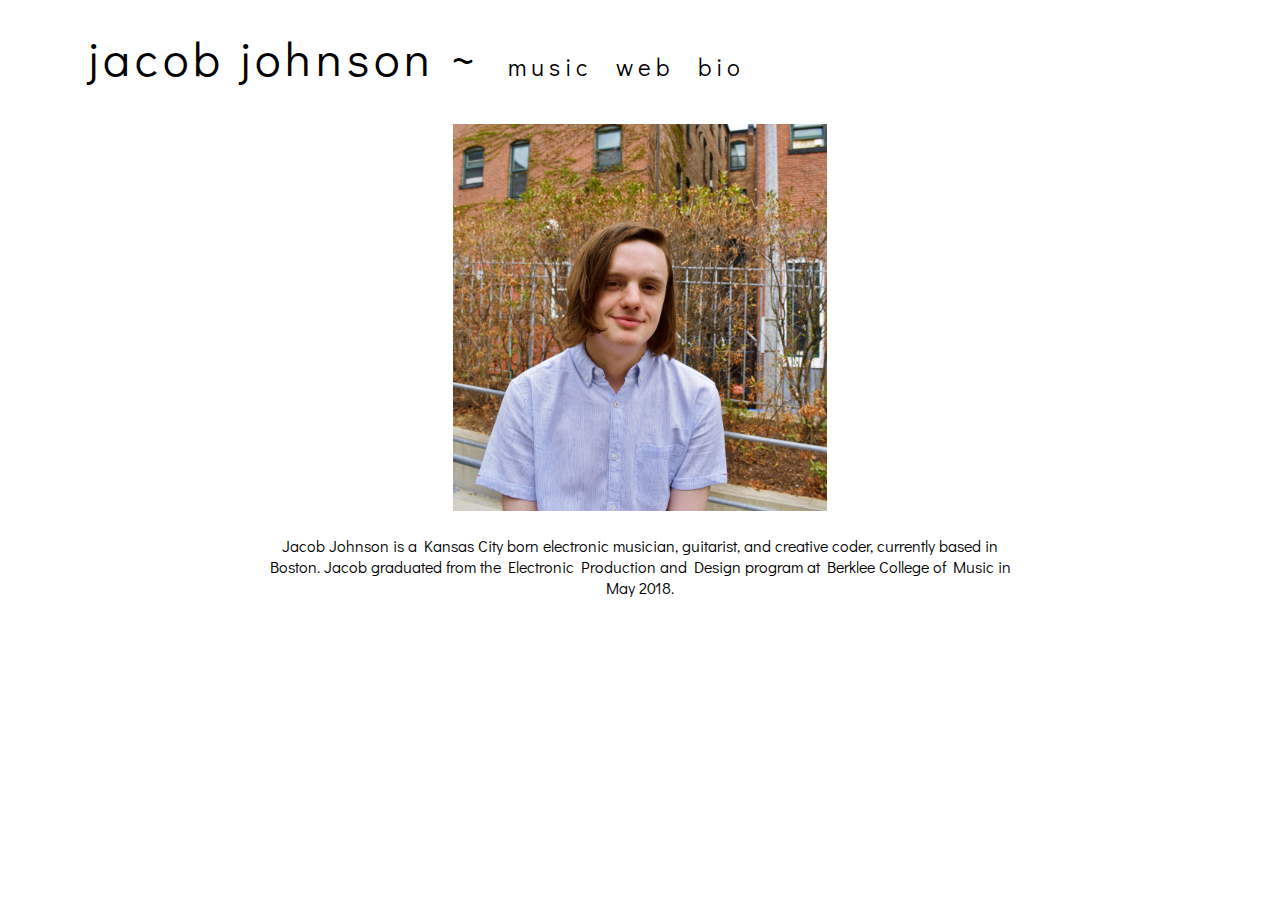
==== bio/index.html @ 97b4612a "styling" ====
<!DOCTYPE html>
<html>
    <head>
        <meta charset="UTF-8">
        <title>jacob johnson</title>
        <script src="./app.js"></script>
        <script src="../libraries/p5.js"></script>
        <link rel="stylesheet" href="../css/app.css">
        <link href="https://fonts.googleapis.com/css?family=Didact+Gothic" rel="stylesheet">
    </head>
    <body>
        <div id="canvasContainer">
            <!--div to set p5.js canvas in the background -->
        </div>
        <div id="other">
            <div id="navigation">
                <header>
                    <a id="homeLink" class="home" href="../">jacob johnson ~ </a>
                    <a id="musicLink" class="link" href="../music">music</a>
                    <a id="webLink" class="link" href="../web">web</a>
                    <a id="bioLink" class="link" href="./">bio</a>
                </header>
            </div>
        </div>
        <div id="content">
            <p><img src="./photo/jacob.JPG" width="50%" height="40%"></p>
            <p class="bio">Jacob Johnson is a Kansas City born electronic musician, guitarist, and creative coder, currently based in Boston. Jacob graduated from the Electronic Production and Design program at Berklee College of Music in May 2018.
        </div>
    </body>
</html>
---- css/app.css ----
/* reset all */
html, body, div, span, applet, object, iframe,
h1, h2, h3, h4, h5, h6, p, blockquote, pre,
a, abbr, acronym, address, big, cite, code,
del, dfn, em, img, ins, kbd, q, s, samp,
small, strike, strong, sub, sup, tt, var,
b, u, i, center,
dl, dt, dd, ol, ul, li,
fieldset, form, label, legend,
table, caption, tbody, tfoot, thead, tr, th, td,
article, aside, canvas, details, embed,
figure, figcaption, footer, header, hgroup,
menu, nav, output, ruby, section, summary,
time, mark, audio, video {
	margin: 0;
	padding: 0;
	border: 0;
	font-size: 100%;
	font: inherit;
	font-family: 'Didact Gothic', sans-serif;
	vertical-align: baseline;
}

/* set canvas to background */

#canvasContainer {
	position: fixed;
	top: 0;
	left: 0;
	z-index: -9999;
}

/* top bar */

header {
	margin: 2% 5% 2% 5%;
	letter-spacing: 5px;
}

h1{
	font-size: 400%;
}

.home {
	font-size: 300%;
	color: black;
	border-bottom: 1px solid transparent;
	text-decoration: none;
	text-align: center;
	transition: 1s;
	padding: 0 0 0 25px;
	margin: 0 2px 0 0;
}

.home:hover {
	border-bottom: 1px solid;
}

.link {
	font-size: 150%;
	color: black;
	text-decoration: none;
	text-align: center;
	border-bottom: 1px solid transparent;
	transition: 1s;
	padding: 0 5px 7px 10px;
}

.link:hover {
	border-bottom: 1px solid;
}

#content p {
	padding: 10px;
	text-align: center;
	margin: 0 20% 0 20%;
}

#content iframe {
	display:block;
	margin: 0 auto;
}

#content.bio {
	font-size: 200%;
}
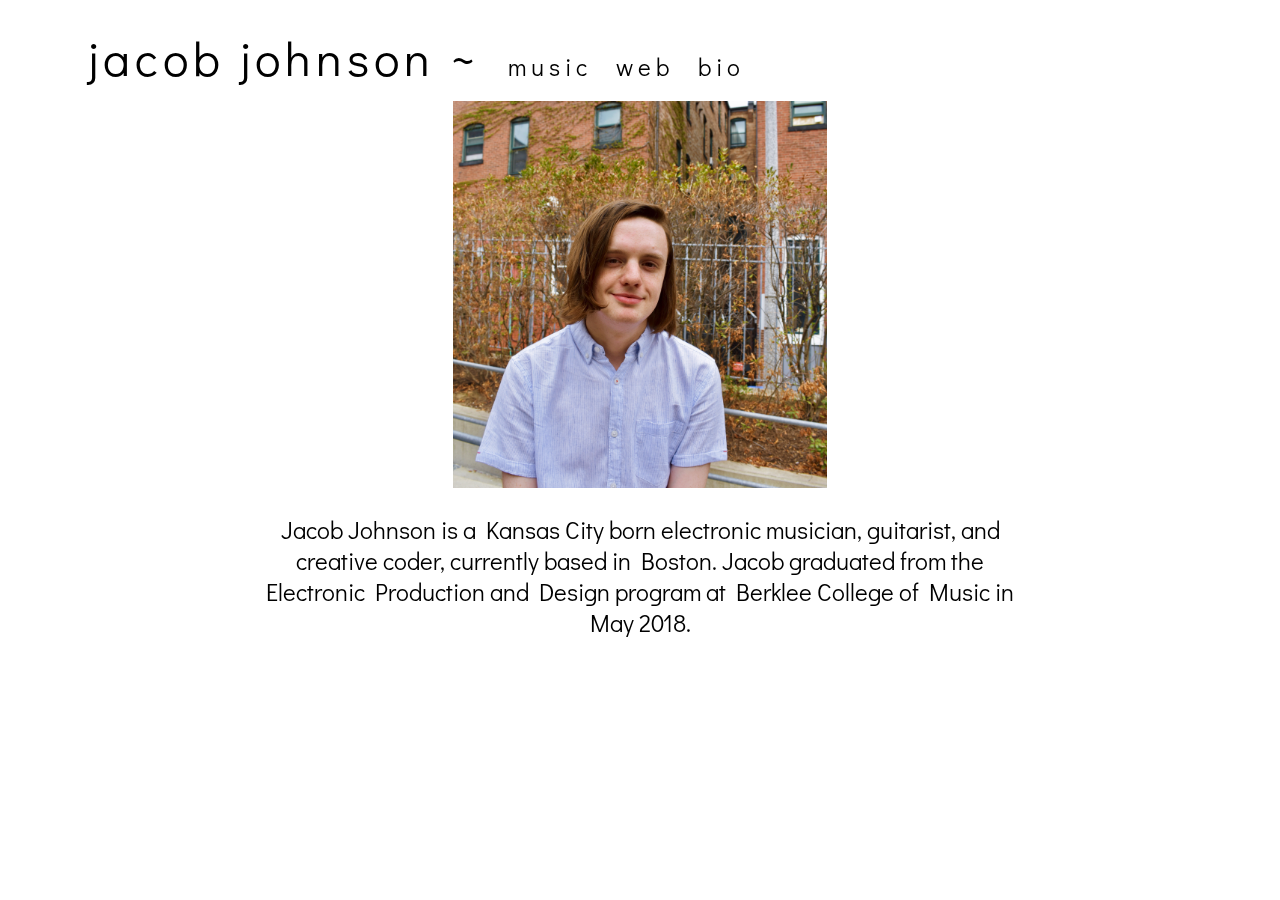
==== commit 2a2ffda6: "reformatting" ====
--- a/bio/index.html
+++ b/bio/index.html
@@ -21,10 +21,10 @@
                     <a id="bioLink" class="link" href="./">bio</a>
                 </header>
             </div>
-        </div>
-        <div id="content">
-            <p><img src="./photo/jacob.JPG" width="50%" height="40%"></p>
-            <p class="bio">Jacob Johnson is a Kansas City born electronic musician, guitarist, and creative coder, currently based in Boston. Jacob graduated from the Electronic Production and Design program at Berklee College of Music in May 2018.
+            <div id="content" class="bio">
+                <p><img src="./photo/jacob.JPG" width="50%" height="40%"></p>
+                <p>Jacob Johnson is a Kansas City born electronic musician, guitarist, and creative coder, currently based in Boston. Jacob graduated from the Electronic Production and Design program at Berklee College of Music in May 2018.
+            </div>
         </div>
     </body>
 </html>
--- a/css/app.css
+++ b/css/app.css
@@ -28,6 +28,11 @@
 	top: 0;
 	left: 0;
 	z-index: -9999;
+}
+
+#other {
+	position: fixed;
+	width: 100%;
 }
 
 /* top bar */
@@ -70,6 +75,13 @@
 	border-bottom: 1px solid;
 }
 
+#content {
+	position: absolute;
+	width: 100%;
+	margin: 0 auto;
+	top: 20%;
+}
+
 #content p {
 	padding: 10px;
 	text-align: center;
@@ -82,5 +94,6 @@
 }
 
 #content.bio {
-	font-size: 200%;
+	top: 80%;
+	font-size: 150%;
 }
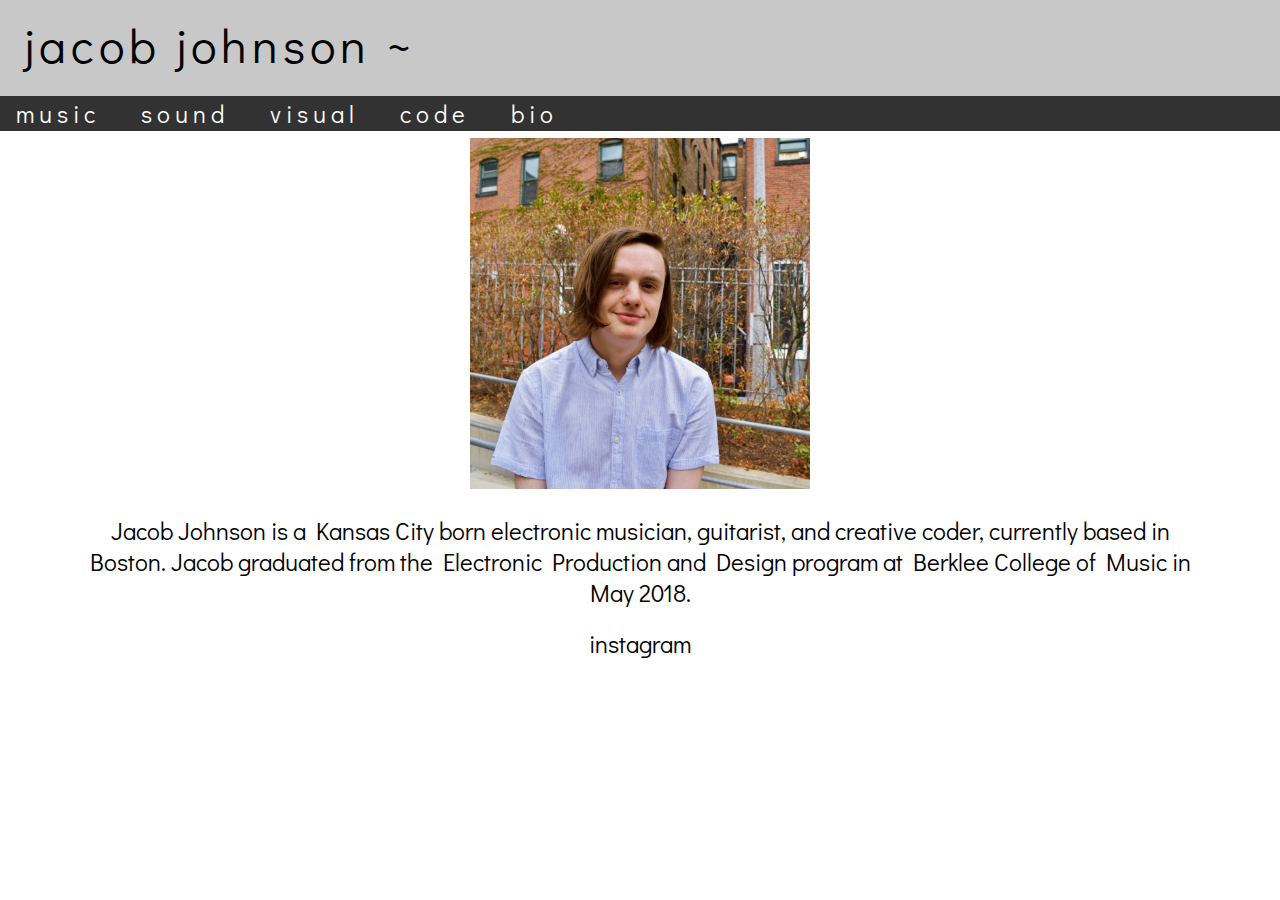
==== commit 90331bbc: "formtatting, visuals added" ====
--- a/bio/index.html
+++ b/bio/index.html
@@ -12,19 +12,25 @@
         <div id="canvasContainer">
             <!--div to set p5.js canvas in the background -->
         </div>
-        <div id="other">
-            <div id="navigation">
-                <header>
-                    <a id="homeLink" class="home" href="../">jacob johnson ~ </a>
-                    <a id="musicLink" class="link" href="../music">music</a>
-                    <a id="webLink" class="link" href="../web">web</a>
-                    <a id="bioLink" class="link" href="./">bio</a>
-                </header>
+        <header>
+            <nav id="navigation" class="navbar">
+                <a id="homeLink" class="home" href="../">jacob johnson ~</a>
+                <div id="menuContainer">
+                <ul>
+                    <li><a id="musicLink" class="navlink" href="../music">music</a></li>
+                    <li><a id="soundLink" class="navlink" href="../sound">sound</a></li>
+                    <li><a id="visualLink" class="navlink" href="../visual">visual</a></li>
+                    <li><a id="codeLink" class="navlink" href="../code">code</a></li>
+                    <li><a id="bioLink" class="navlink" href="../bio">bio</a></li>
+                </ul>
+                </div>
+            </nav>
+        </header>
+            <div id="content" class="bio">
+                <p><img class="bioPic" src="./photo/jacob.JPG" width="30%" height="30%"></p>
+                <p>Jacob Johnson is a Kansas City born electronic musician, guitarist, and creative coder, currently based in Boston. Jacob graduated from the Electronic Production and Design program at Berklee College of Music in May 2018.
+
+                <p><a id="instaLink" class="link" href="https://www.instagram.com/j_t_johnson_/">instagram</a>
             </div>
-            <div id="content" class="bio">
-                <p><img src="./photo/jacob.JPG" width="50%" height="40%"></p>
-                <p>Jacob Johnson is a Kansas City born electronic musician, guitarist, and creative coder, currently based in Boston. Jacob graduated from the Electronic Production and Design program at Berklee College of Music in May 2018.
-            </div>
-        </div>
     </body>
 </html>
--- a/css/app.css
+++ b/css/app.css
@@ -30,20 +30,43 @@
 	z-index: -9999;
 }
 
-#other {
-	position: fixed;
-	width: 100%;
-}
-
 /* top bar */
 
 header {
-	margin: 2% 5% 2% 5%;
+	z-index: 9999;
+	position: fixed;
+	left: 0;
+	right: 0;
+}
+
+nav {
+	padding: 1% 0% 0% 0%;
 	letter-spacing: 5px;
+	background-color: rgb(200, 200, 200)
+}
+
+
+#menuContainer {
+	background-color: rgb(50, 50, 50);
+	padding: 2px 0 2px 0;
+	margin: 20px 0 0 0;
+}
+
+li {
+	display: inline;
+}
+
+ul {
+	list-style-type: none;
+	margin: 0;
+	padding: 0;
+	overflow: hidden;
 }
 
 h1{
 	font-size: 400%;
+	text-align: center;
+	text-decoration: underline;
 }
 
 .home {
@@ -52,40 +75,51 @@
 	border-bottom: 1px solid transparent;
 	text-decoration: none;
 	text-align: center;
-	transition: 1s;
+	transition: 0.2s;
 	padding: 0 0 0 25px;
 	margin: 0 2px 0 0;
 }
 
 .home:hover {
-	border-bottom: 1px solid;
+	color: white;
 }
 
 .link {
 	font-size: 150%;
 	color: black;
+	padding: 5px;
+	transition: 1s;
 	text-decoration: none;
 	text-align: center;
 	border-bottom: 1px solid transparent;
-	transition: 1s;
-	padding: 0 5px 7px 10px;
 }
 
 .link:hover {
 	border-bottom: 1px solid;
 }
 
+li a {
+	font-size: 150%;
+	color: white;
+	background-color: rgb(50, 50, 50);
+	padding: 16px;
+	transition: 1s;
+	text-decoration: none;
+	text-align: center;
+}
+
+li a:hover {
+	background-color: rgb(0, 0, 0);
+}
+
 #content {
-	position: absolute;
-	width: 100%;
-	margin: 0 auto;
-	top: 20%;
+	padding-top: 10%;
 }
 
 #content p {
 	padding: 10px;
 	text-align: center;
-	margin: 0 20% 0 20%;
+	margin: 0 5% 0 5%;
 }
 
 #content iframe {
@@ -97,3 +131,7 @@
 	top: 80%;
 	font-size: 150%;
 }
+
+#instaLink {
+	font-size: 100%;
+}
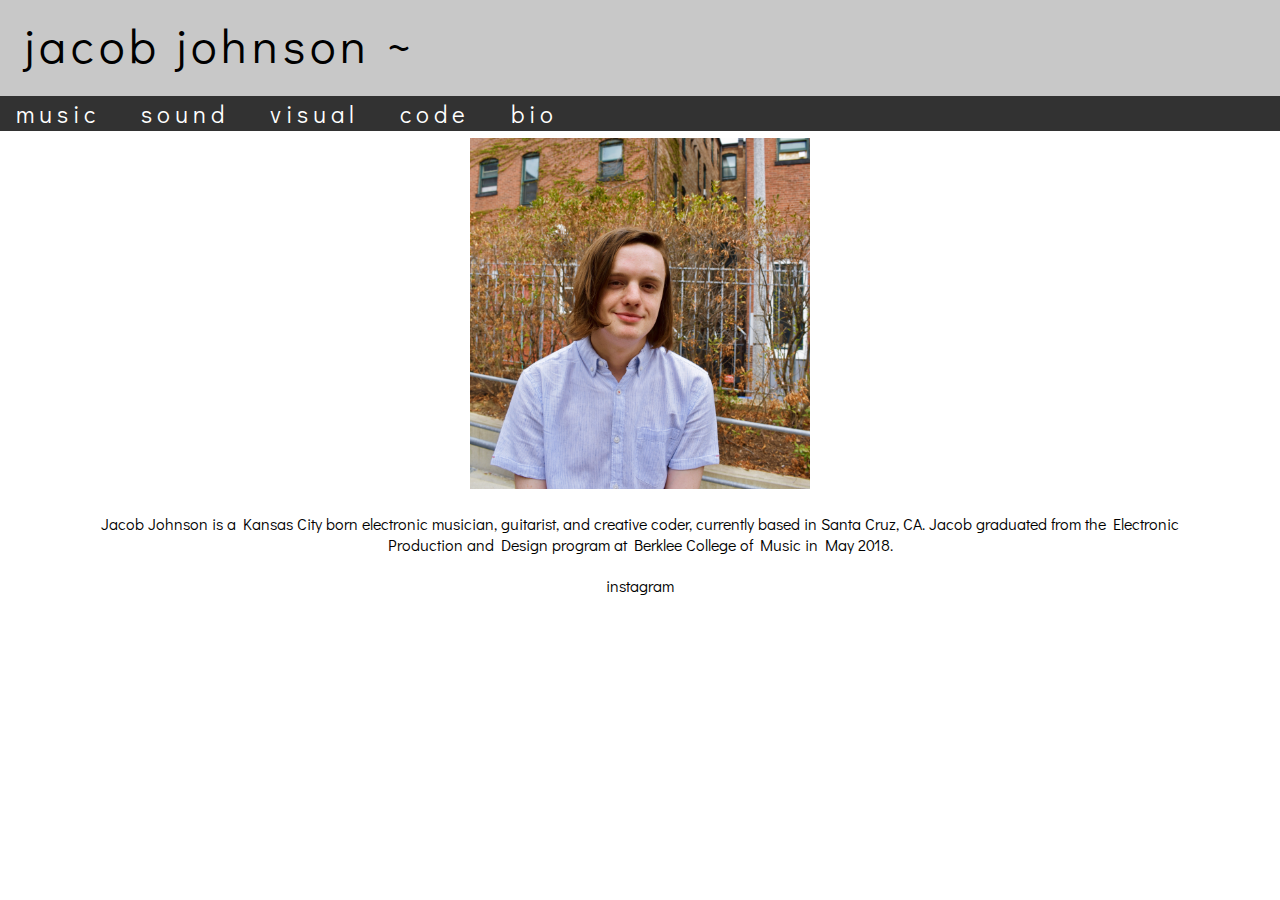
==== commit 76a2313d: "bio update" ====
--- a/bio/index.html
+++ b/bio/index.html
@@ -2,6 +2,7 @@
 <html>
     <head>
         <meta charset="UTF-8">
+        <meta name="viewport" content="width=device-width, initial-scale=1" />
         <title>jacob johnson</title>
         <script src="./app.js"></script>
         <script src="../libraries/p5.js"></script>
@@ -28,7 +29,7 @@
         </header>
             <div id="content" class="bio">
                 <p><img class="bioPic" src="./photo/jacob.JPG" width="30%" height="30%"></p>
-                <p>Jacob Johnson is a Kansas City born electronic musician, guitarist, and creative coder, currently based in Boston. Jacob graduated from the Electronic Production and Design program at Berklee College of Music in May 2018.
+                <p>Jacob Johnson is a Kansas City born electronic musician, guitarist, and creative coder, currently based in Santa Cruz, CA. Jacob graduated from the Electronic Production and Design program at Berklee College of Music in May 2018.
 
                 <p><a id="instaLink" class="link" href="https://www.instagram.com/j_t_johnson_/">instagram</a>
             </div>
--- a/css/app.css
+++ b/css/app.css
@@ -1,3 +1,25 @@
+/*
+
+240 pixels (old Android portrait mode)
+320 pixels (iPhone 3 to 5 and iPhone SE portrait mode)
+375 pixels (iPhone 6, 6s, 7, 8 and X portrait)
+384 pixels (Android Nexus portrait)
+414 pixels (iPhone 6 Plus, 6s Plus, 7 Plus and 8 Plus portrait)
+480 pixels (iPhone 3 and 4 landscape mode)
+568 pixels (iPhone 5 and iPhone SE landscape)
+600 pixels (Android Nexus landscape, Kindle portrait)
+667 pixels (iPhone 6, 7 and 8 landscape)
+736 pixels (iPhone 6 Plus, 7 Plus and 8 Plus landscape)
+768 pixels (iPad portrait)
+812 pixels (iPhone X landscape)
+1024 pixels (iPad landscape)
+
+*/
+
+
+
+
+
 /* reset all */
 html, body, div, span, applet, object, iframe,
 h1, h2, h3, h4, h5, h6, p, blockquote, pre,
@@ -15,7 +37,7 @@
 	margin: 0;
 	padding: 0;
 	border: 0;
-	font-size: 100%;
+	font-size: 120%;
 	font: inherit;
 	font-family: 'Didact Gothic', sans-serif;
 	vertical-align: baseline;
@@ -39,12 +61,12 @@
 	right: 0;
 }
 
+
 nav {
 	padding: 1% 0% 0% 0%;
 	letter-spacing: 5px;
 	background-color: rgb(200, 200, 200)
 }
-
 
 #menuContainer {
 	background-color: rgb(50, 50, 50);
@@ -64,7 +86,13 @@
 }
 
 h1{
-	font-size: 400%;
+	font-size: 300%;
+	text-align: center;
+	text-decoration: underline;
+}
+
+h2{
+	font-size: 200%;
 	text-align: center;
 	text-decoration: underline;
 }
@@ -129,9 +157,31 @@
 
 #content.bio {
 	top: 80%;
-	font-size: 150%;
+	font-size: 100%;
 }
 
 #instaLink {
 	font-size: 100%;
 }
+
+@media screen and (min-width:240px) and (max-width:600px){
+
+
+	.home {
+		font-size: 150%;
+	}
+	h1{
+		font-size: 150%;
+	}
+	li a {
+		font-size: 75%;
+		padding: 8px;
+	}
+	.link {
+		font-size: 75%;
+	}
+
+	#content {
+		padding-top: 25%;
+	}
+}
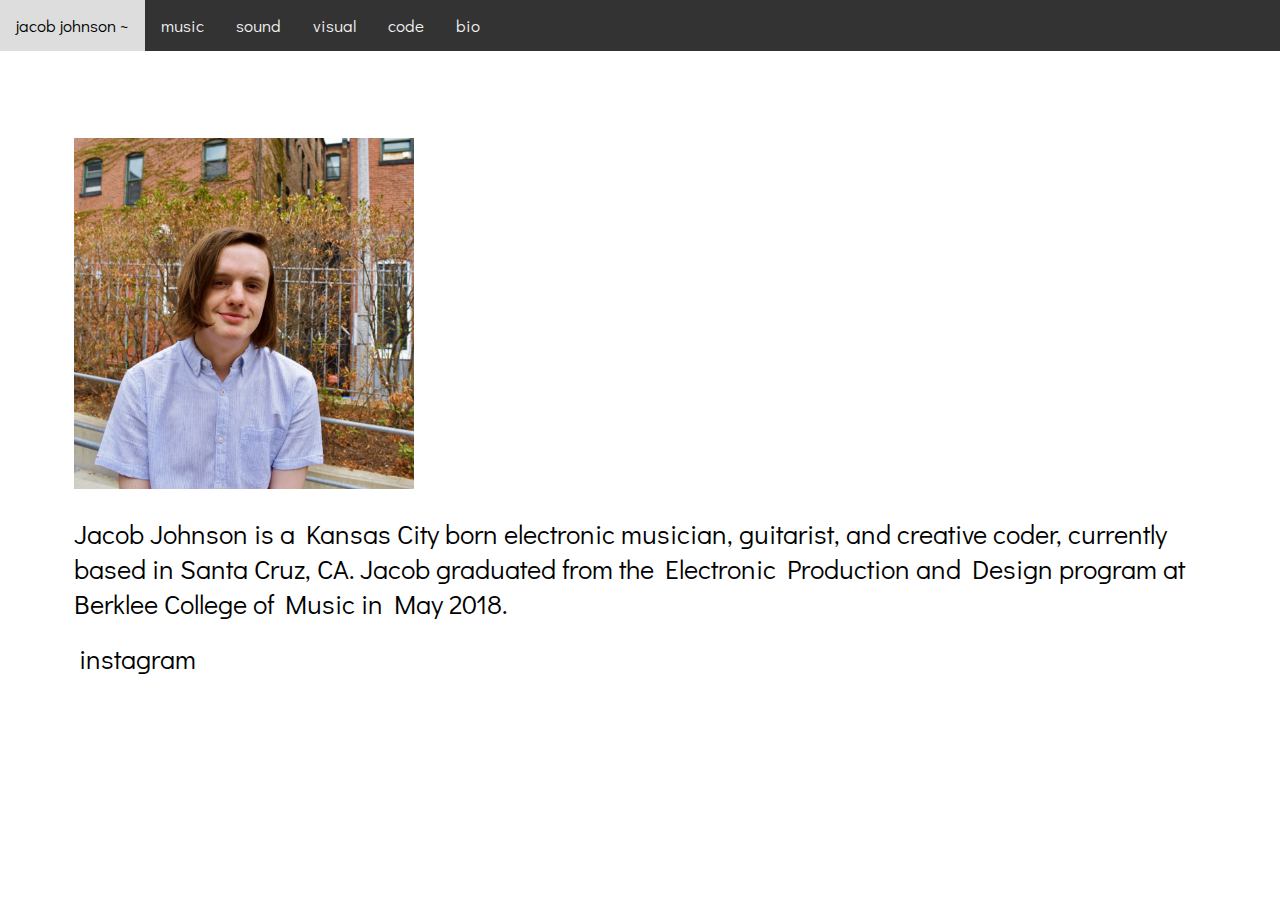
==== commit ab934d9f: "formatting updates!" ====
--- a/bio/index.html
+++ b/bio/index.html
@@ -5,6 +5,7 @@
         <meta name="viewport" content="width=device-width, initial-scale=1" />
         <title>jacob johnson</title>
         <script src="./app.js"></script>
+        <script src="../js/nav.js"></script>
         <script src="../libraries/p5.js"></script>
         <link rel="stylesheet" href="../css/app.css">
         <link href="https://fonts.googleapis.com/css?family=Didact+Gothic" rel="stylesheet">
@@ -14,18 +15,19 @@
             <!--div to set p5.js canvas in the background -->
         </div>
         <header>
-            <nav id="navigation" class="navbar">
-                <a id="homeLink" class="home" href="../">jacob johnson ~</a>
-                <div id="menuContainer">
-                <ul>
-                    <li><a id="musicLink" class="navlink" href="../music">music</a></li>
-                    <li><a id="soundLink" class="navlink" href="../sound">sound</a></li>
-                    <li><a id="visualLink" class="navlink" href="../visual">visual</a></li>
-                    <li><a id="codeLink" class="navlink" href="../code">code</a></li>
-                    <li><a id="bioLink" class="navlink" href="../bio">bio</a></li>
-                </ul>
-                </div>
-            </nav>
+            <!-- Load an icon library to show a hamburger menu (bars) on small screens -->
+            <link rel="stylesheet" href="https://cdnjs.cloudflare.com/ajax/libs/font-awesome/4.7.0/css/font-awesome.min.css">
+
+            <div class="topnav" id="myTopnav">
+                <a href="../" class="active">jacob johnson ~</a>
+                <a href="../music">music</a>
+                <a href="../sound">sound</a>
+                <a href="../visual">visual</a>
+                <a href="../code">code</a>
+                <a href="../bio">bio</a>
+                <a href="javascript:void(0);" class="icon" onclick="myFunction()">
+                    <i class="fa fa-bars"></i> </a>
+            </div>
         </header>
             <div id="content" class="bio">
                 <p><img class="bioPic" src="./photo/jacob.JPG" width="30%" height="30%"></p>
--- a/css/app.css
+++ b/css/app.css
@@ -86,14 +86,16 @@
 }
 
 h1{
+	padding: 10px;
 	font-size: 300%;
-	text-align: center;
+	text-align: left;
 	text-decoration: underline;
 }
 
 h2{
+	padding: 10px;
 	font-size: 200%;
-	text-align: center;
+	text-align: left;
 	text-decoration: underline;
 }
 
@@ -102,7 +104,7 @@
 	color: black;
 	border-bottom: 1px solid transparent;
 	text-decoration: none;
-	text-align: center;
+	text-align: left;
 	transition: 0.2s;
 	padding: 0 0 0 25px;
 	margin: 0 2px 0 0;
@@ -113,12 +115,12 @@
 }
 
 .link {
-	font-size: 150%;
+	font-size: 100%;
 	color: black;
 	padding: 5px;
 	transition: 1s;
 	text-decoration: none;
-	text-align: center;
+	text-align: left;
 	border-bottom: 1px solid transparent;
 }
 
@@ -133,7 +135,7 @@
 	padding: 16px;
 	transition: 1s;
 	text-decoration: none;
-	text-align: center;
+	text-align: left;
 }
 
 li a:hover {
@@ -146,18 +148,31 @@
 
 #content p {
 	padding: 10px;
-	text-align: center;
+	text-align: left;
 	margin: 0 5% 0 5%;
-}
-
-#content iframe {
-	display:block;
+	font-size: 130%;
+}
+
+#content iframe.yt {
 	margin: 0 auto;
+	padding-left: 7%;
+	width: 40vw;
+	height: 22.5vw;
+}
+
+#content iframe.bc{
+	width: 50%;
+	min-width: 150px;
+	padding-left: 7%;
 }
 
 #content.bio {
 	top: 80%;
-	font-size: 100%;
+	font-size: 130%;
+}
+
+.vphoto {
+	align-items: center;
 }
 
 #instaLink {
@@ -182,6 +197,65 @@
 	}
 
 	#content {
-		padding-top: 25%;
-	}
-}
+		padding-top: 15%;
+	}
+}
+/**********************/
+
+/* Add a black background color to the top navigation */
+.topnav {
+  background-color: #333;
+  overflow: hidden;
+}
+
+/* Style the links inside the navigation bar */
+.topnav a {
+  float: left;
+  display: block;
+  color: #f2f2f2;
+  text-align: left;
+  padding: 14px 16px;
+  text-decoration: none;
+  font-size: 17px;
+}
+
+/* Change the color of links on hover */
+.topnav a:hover {
+  background-color: #ddd;
+  color: black;
+}
+
+/* Add an active class to highlight the current page */
+.active {
+  background-color: grey;
+  color: white;
+}
+
+/* Hide the link that should open and close the topnav on small screens */
+.topnav .icon {
+  display: none;
+}
+
+/* When the screen is less than 600 pixels wide, hide all links, except for the first one ("Home"). Show the link that contains should open and close the topnav (.icon) */
+@media screen and (max-width: 600px) {
+  .topnav a:not(:first-child) {display: none;}
+  .topnav a.icon {
+    float: right;
+    display: block;
+  }
+}
+
+/* The "responsive" class is added to the topnav with JavaScript when the user clicks on the icon. This class makes the topnav look good on small screens (display the links vertically instead of horizontally) */
+@media screen and (max-width: 600px) {
+  .topnav.responsive {position: relative;}
+  .topnav.responsive a.icon {
+    position: absolute;
+    right: 0;
+    top: 0;
+  }
+  .topnav.responsive a {
+    float: none;
+    display: block;
+    text-align: left;
+  }
+}
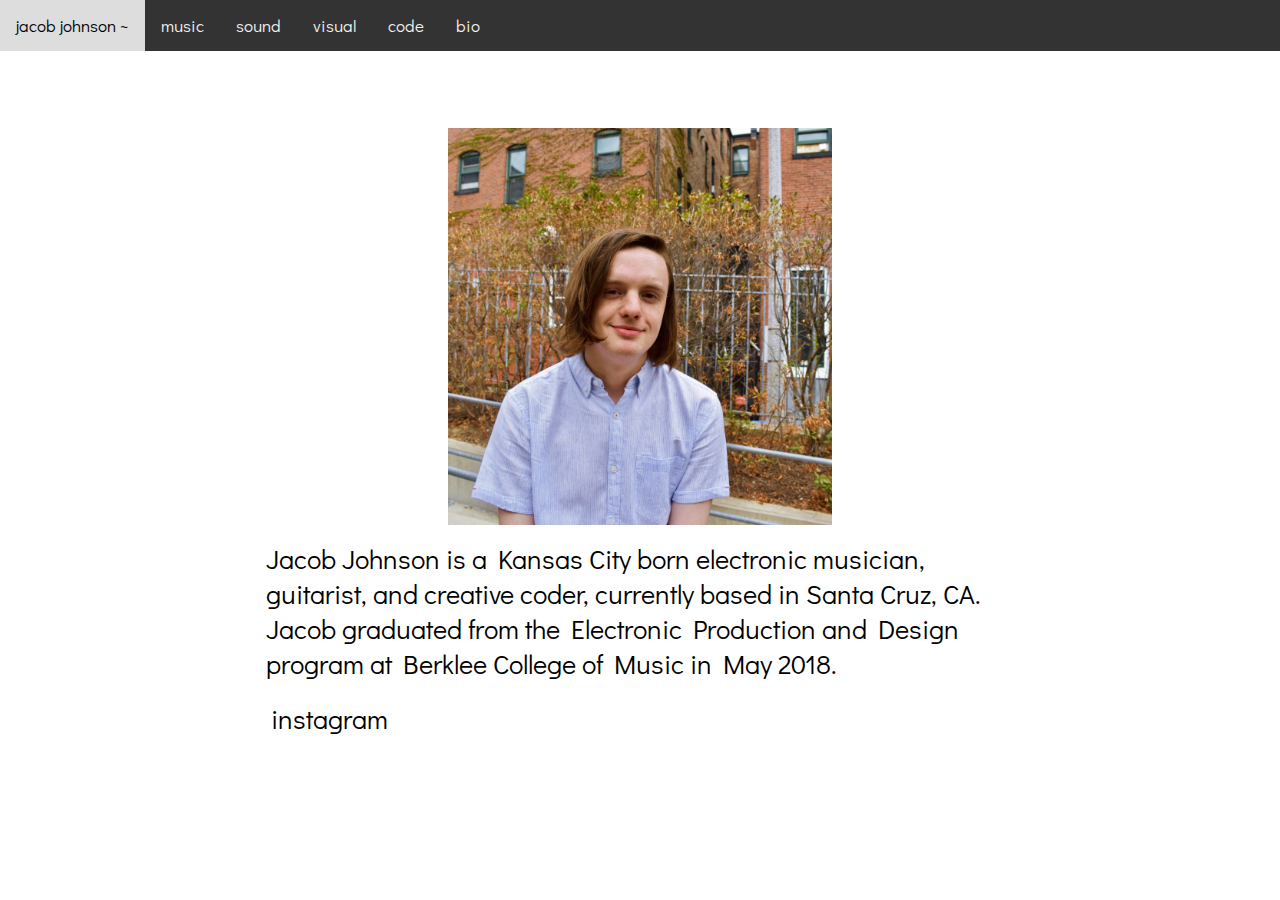
==== commit a9b46443: "bio format, clear out unused photos" ====
--- a/bio/index.html
+++ b/bio/index.html
@@ -30,7 +30,9 @@
             </div>
         </header>
             <div id="content" class="bio">
-                <p><img class="bioPic" src="./photo/jacob.JPG" width="30%" height="30%"></p>
+                <div class="photoGroup">
+                    <img class="vphoto" src="./photo/jacob.JPG" width="30%" height="30%">
+                </div>
                 <p>Jacob Johnson is a Kansas City born electronic musician, guitarist, and creative coder, currently based in Santa Cruz, CA. Jacob graduated from the Electronic Production and Design program at Berklee College of Music in May 2018.
 
                 <p><a id="instaLink" class="link" href="https://www.instagram.com/j_t_johnson_/">instagram</a>
--- a/css/app.css
+++ b/css/app.css
@@ -61,31 +61,16 @@
 	right: 0;
 }
 
-
-nav {
-	padding: 1% 0% 0% 0%;
-	letter-spacing: 5px;
-	background-color: rgb(200, 200, 200)
-}
-
 #menuContainer {
 	background-color: rgb(50, 50, 50);
 	padding: 2px 0 2px 0;
 	margin: 20px 0 0 0;
 }
 
-li {
-	display: inline;
-}
-
-ul {
-	list-style-type: none;
-	margin: 0;
-	padding: 0;
-	overflow: hidden;
-}
+/* everything else */
 
 h1{
+	margin: 0 15% 0 15%;
 	padding: 10px;
 	font-size: 300%;
 	text-align: left;
@@ -93,6 +78,7 @@
 }
 
 h2{
+	margin: 0 15% 0 15%;
 	padding: 10px;
 	font-size: 200%;
 	text-align: left;
@@ -128,7 +114,7 @@
 	border-bottom: 1px solid;
 }
 
-li a {
+/* li a {
 	font-size: 150%;
 	color: white;
 	background-color: rgb(50, 50, 50);
@@ -140,7 +126,7 @@
 
 li a:hover {
 	background-color: rgb(0, 0, 0);
-}
+} */
 
 #content {
 	padding-top: 10%;
@@ -149,21 +135,40 @@
 #content p {
 	padding: 10px;
 	text-align: left;
-	margin: 0 5% 0 5%;
+	margin: 0 20% 0 20%;
 	font-size: 130%;
+}
+
+#content img.vphoto {
+	display: inline-block;
+	/* margin-left: auto;
+	margin-right: auto; */
+}
+
+#content div.photoGroup {
+	width:100%;
+    text-align:center;
+
 }
 
 #content iframe.yt {
 	margin: 0 auto;
-	padding-left: 7%;
-	width: 40vw;
+	padding-left: 25%;
+	width: 50vw;
 	height: 22.5vw;
+
 }
 
 #content iframe.bc{
-	width: 50%;
-	min-width: 150px;
-	padding-left: 7%;
+	padding-left: 25%;
+	margin: 0 auto;
+	width: 50vw;
+}
+
+#content iframe.sc{
+	padding-left: 25%;
+	margin: 0 auto;
+	width: 50vw;
 }
 
 #content.bio {
@@ -171,17 +176,11 @@
 	font-size: 130%;
 }
 
-.vphoto {
-	align-items: center;
-}
-
 #instaLink {
 	font-size: 100%;
 }
 
 @media screen and (min-width:240px) and (max-width:600px){
-
-
 	.home {
 		font-size: 150%;
 	}
@@ -198,6 +197,24 @@
 
 	#content {
 		padding-top: 15%;
+	}
+
+	#content iframe.yt {
+		width: 80vw;
+		height: 45vw;
+		padding-left: 10%;
+
+	}
+
+	#content iframe.bc{
+		width: 80vw;
+		padding-left: 10%;
+
+	}
+
+	#content iframe.sc{
+		width: 80vw;
+		padding-left: 10%;
 	}
 }
 /**********************/
